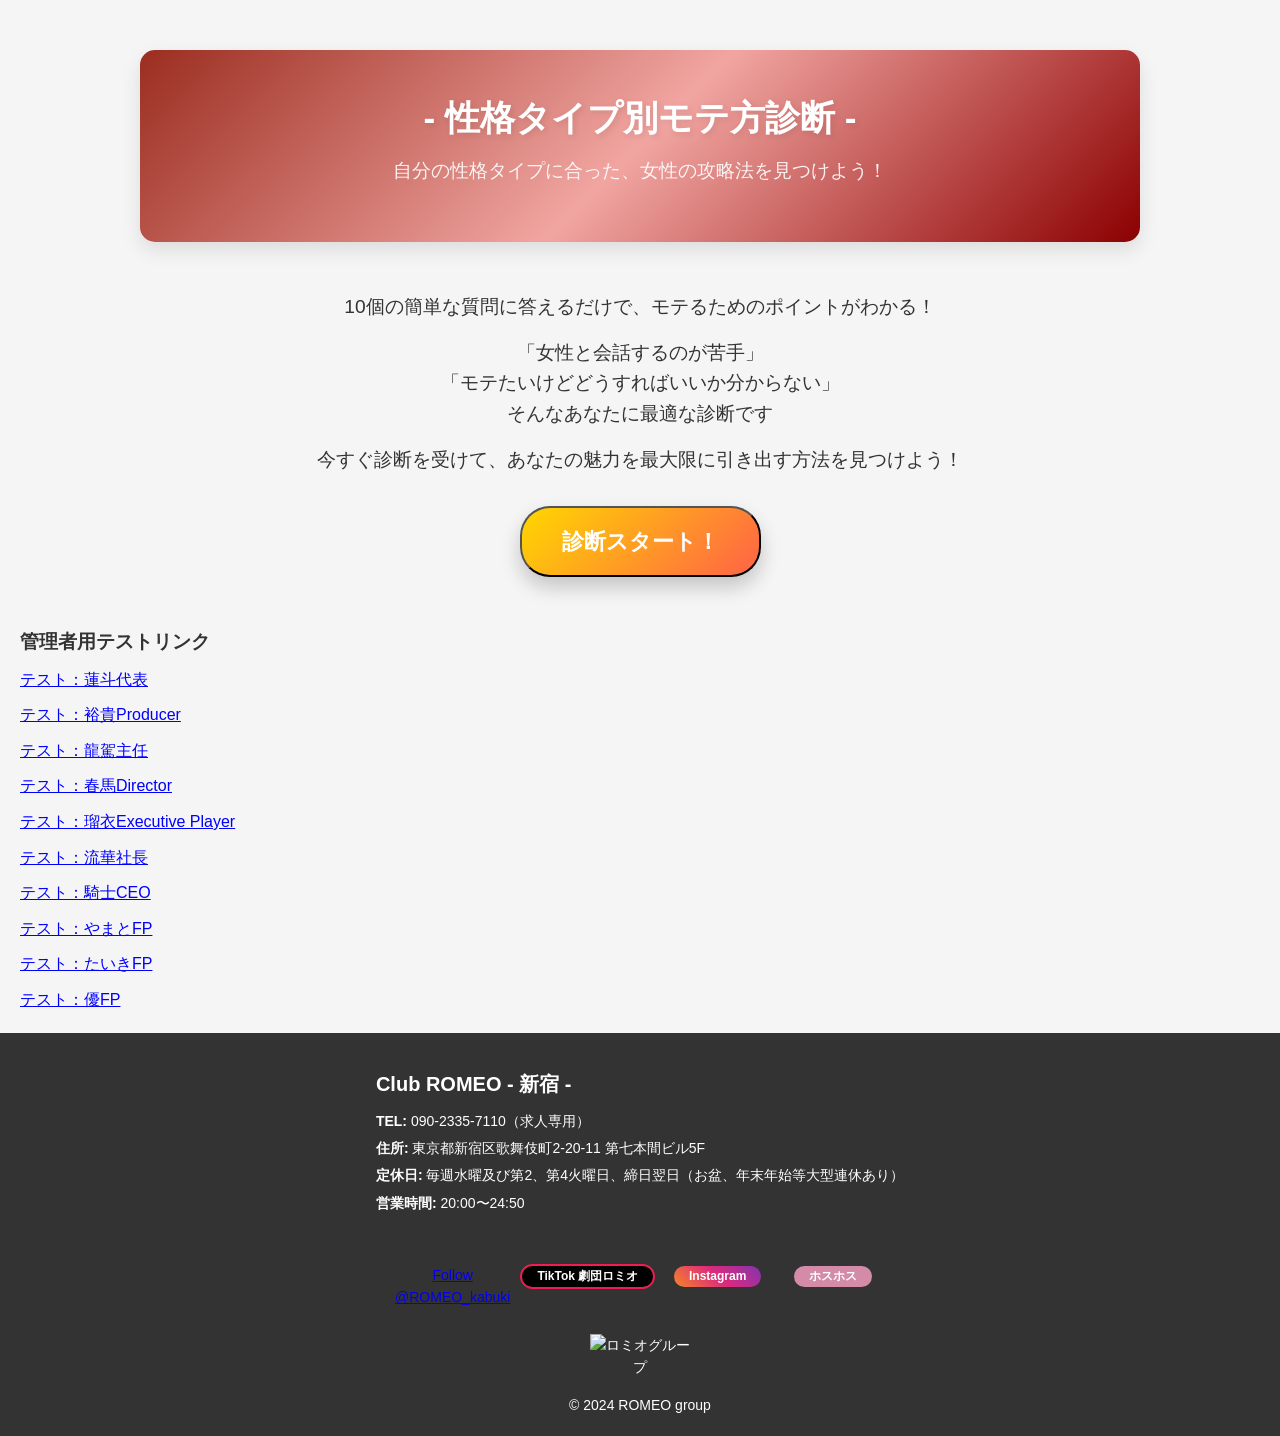
==== index.html @ c6e33090 "Update index.html" ====
<!DOCTYPE html>  
<html lang="ja">  
<head>  
  <meta charset="UTF-8">  
  <meta name="viewport" content="width=device-width, initial-scale=1.0">  
  <meta name="description" content="ロミオグループ特設求人ページへようこそ。ホスト業界でのキャリアをスタートするチャンスです。">
  <meta name="keywords" content="ホスト,求人,ロミオグループ,体験入店,ホストクラブ">
  <title>性格タイプ診断サイト</title>  
  <link rel="stylesheet" href="style.css"> 
  <link href="https://cdnjs.cloudflare.com/ajax/libs/font-awesome/5.15.4/css/all.min.css" rel="stylesheet">
  <script src="script.js" defer></script>
</head>  
<body>  

  <!-- TOPページ -->  
  <section id="top-page"> 
 <header id="top-page">  
    <h1>- 性格タイプ別モテ方診断 -</h1>  
    <p>自分の性格タイプに合った、女性の攻略法を見つけよう！</p>  
    
</header> 
  <section class="start">
  <p>10個の簡単な質問に答えるだけで、モテるためのポイントがわかる！</p>  
    <p>「女性と会話するのが苦手」<br>「モテたいけどどうすればいいか分からない」<br>そんなあなたに最適な診断です</p>  
    <p>今すぐ診断を受けて、あなたの魅力を最大限に引き出す方法を見つけよう！</p>  
    <button id="start-quiz-button" class="start-quiz-button">診断スタート！</button>  
    </section>
    <!-- 管理者リンクを表示するセクション -->
<div id="admin-links" style="margin: 20px;">
  <h3>管理者用テストリンク</h3>
  <ul id="admin-link-list" style="list-style: none; padding: 0;"></ul>
</div>

      </section>

  <!-- 質問セクション -->  

  <section id="questions" style="display: none;"> 
    
      <header id="question-top">
  <div class="header-logo">
    <img src="https://lcolle-recruit.jp/romeo/dest/img/main10_logo.png" alt="ロミオグループ">
    <h3>性格タイプ別モテ方診断　全１０問</h3>
  </div>
</header>
  <section id="question-cards">
    <div class="progress-bar">  
      <span id="progress">1 / 10</span>  
    </div>  
    <section class="question">  
      <p id="question-text">質問内容がここに入ります</p>  
    </section>  
    <div id="answer-container" class="answer-buttons"></div>  
  </section>  
    </section>
  
  <!-- 診断中ページ -->
<section id="loading" style="display:none;">
  <header id="question-top">
    <div class="header-logo">
      <img src="https://lcolle-recruit.jp/romeo/dest/img/main10_logo.png" alt="ロミオグループ">
      <h3>性格タイプ別モテ方診断　全１０問</h3>
    </div>
  </header>
  
  <!-- 「この部分」ここにアニメーションとテキストを追加 -->
  <div class="loading-content">
    <!-- SVGアニメーション -->
    <svg xmlns="http://www.w3.org/2000/svg" viewBox="0 0 48 48" width="48" height="48" fill="#808080">
      <rect x="0" y="0" width="14" height="14" fill="#e6edf3">
        <animate attributeName="fill" values="#800000;#808080;#808080" keyTimes="0;0.125;1" dur="1s"
                 repeatCount="indefinite" begin="0s" calcMode="discrete"></animate>
      </rect>
      <rect x="17" y="0" width="14" height="14" fill="#e6edf3">
        <animate attributeName="fill" values="#800000;#808080;#808080" keyTimes="0;0.125;1" dur="1s"
                 repeatCount="indefinite" begin="0.125s" calcMode="discrete"></animate>
      </rect>
      <rect x="34" y="0" width="14" height="14" fill="#e6edf3">
        <animate attributeName="fill" values="#800000;#808080;#808080" keyTimes="0;0.125;1" dur="1s"
                 repeatCount="indefinite" begin="0.25s" calcMode="discrete"></animate>
      </rect>
      <rect x="0" y="17" width="14" height="14" fill="#e6edf3">
        <animate attributeName="fill" values="#800000;#808080;#808080" keyTimes="0;0.125;1" dur="1s"
                 repeatCount="indefinite" begin="0.875s" calcMode="discrete"></animate>
      </rect>
      <rect x="34" y="17" width="14" height="14" fill="#e6edf3">
        <animate attributeName="fill" values="#800000;#808080;#808080" keyTimes="0;0.125;1" dur="1s"
                 repeatCount="indefinite" begin="0.375s" calcMode="discrete"></animate>
      </rect>
      <rect x="0" y="34" width="14" height="14" fill="#e6edf3">
        <animate attributeName="fill" values="#800000;#808080;#808080" keyTimes="0;0.125;1" dur="1s"
                 repeatCount="indefinite" begin="0.75s" calcMode="discrete"></animate>
      </rect>
      <rect x="17" y="34" width="14" height="14" fill="#e6edf3">
        <animate attributeName="fill" values="#800000;#808080;#808080" keyTimes="0;0.125;1" dur="1s"
                 repeatCount="indefinite" begin="0.625s" calcMode="discrete"></animate>
      </rect>
      <rect x="34" y="34" width="14" height="14" fill="#e6edf3">
        <animate attributeName="fill" values="#800000;#808080;#808080" keyTimes="0;0.125;1" dur="1s"
                 repeatCount="indefinite" begin="0.5s" calcMode="discrete"></animate>
      </rect>
    </svg>

    <!-- 診断中メッセージ -->
    <div class="loading-message">ただいま診断しています。</div>
</div>

</section>



  <!-- 診断結果セクション -->  
<section id="result" style="display: none;">
 <!-- ヘッダー -->
 <header id="result-page">
  <div class="header-logo">
    <img src="https://lcolle-recruit.jp/romeo/dest/img/main10_logo.png" alt="ロミオグループ">
    <h3>ROMEO Group 特設求人ページ</h3>
  </div>

  <div class="overlay" id="overlay"></div>

  <nav class="nav-bar" id="nav-bar">
    <ul>
      <li><a href="#hero">求人top</a></li>
      <li><a href="#merits">メリット</a></li>
      <li><a href="#supports">サポート体制</a></li>
      <li><a href="#features">入店特典</a></li>
      <li><a href="#apply">応募</a></li>
    </ul>
  </nav>

  <div class="hamburger" id="hamburger" aria-label="メニューを開く">
    <div class="bar"></div>
    <div class="bar"></div>
    <div class="bar"></div>
  </div>
</header>
    
    <div id="result-header">  
      
      <h2>ー 診断結果 ー</h2><h2><br><span id="result-type"></span></h2> 
      <div id="radar">
      <script src="https://cdn.jsdelivr.net/npm/chart.js"></script>
<canvas id="radar-chart" width="100" height="100"></canvas>
      </div>
      <p>あなたの性格にぴったりな女性へのアプローチ法教えます！</p>  <!-- SNSシェアボタン -->  
    <div class="share-buttons">  
  <p><br>結果をシェアする⇩<br></p>  
  <button onclick="shareToX()">Xでシェア</button>  
</div>  
    </div>  
  
    <div id="result-details"> 
       <div id="details"> 
      <section id="reason">  
        <h3>・診断結果の理由</h3>  
        <p id="reason-text"></p>  
      </section>  
      <section id="strengths">  
        <h3>・強み</h3>  
        <p id="strengths-text"></p>  
      </section>  
      <section id="weaknesses">  
        <h3>・弱み</h3>  
        <p id="weaknesses-text"></p>  
      </section>  
      <section id="compatibility">  
        <h3>・相性が良い女性のタイプ</h3>  
        <p id="compatibility-text"></p>  
      </section>  
      <section id="approach">  
        <h3>・女性へのアプローチにおける活かし方</h3>  
        <p id="approach-text"></p>  
      </section>  
      <section id="suggestion-2">  
        <h3>劇的にモテる自分に変わるチャンス！</h3> <p class="white-text">あなたも、もっと女性とのコミュニケーションを上達させたいと思いませんか？</p>
 <p class="white-text">ホストクラブの1日体験では、プロから直接学べる機会を提供します。女性の心を掴む力を手に入れ、さらに魅力的な男性に生まれ変わるチャンスです。</p> <p>ROMEO Groupは東京（歌舞伎町）、千葉（中央区）、茨城（土浦）の３都県で５店舗を展開。地方からでも即日入寮可能！</p> <p>最初は誰もが未経験、挑戦することであなたの未来は劇的に変わります。今この瞬間が、あなたの人生を変えるターニングポイントです。</p> <p><strong>今すぐ体験して、新しい人生をスタートさせよう！</strong></p>
 
        <!-- スクロールを促す矢印 -->
    <div class="scroll-indicator">
        <span>↓</span>
    </div>
        </section> 
     </div> 

       <!-- ヒーローセクション -->
    <section id="hero">
      <h1 class="fade-in">集え！<br>未来の『夜王』達！
       </h1>
       <p>あなたの魅力を最大限に引き出し、立派なホストにすることをお約束します</p>
      <p>by 社長 芹沢流華</p>
      <div class="badge-container">
  <div class="badge">
    <div class="badge-content">
       <span class="badge-text">Tiktok開始３ヶ月</span>
      <span class="badge-number">300万</span>
      <span class="badge-text">回再生突破！</span>
    </div>
  </div>
  <div class="badge">
    <div class="badge-content">
       <span class="badge-text">年間８名の</span>
      <span class="badge-number">1000万</span>
      <span class="badge-text">プレイヤー輩出！</span>
    </div>
  </div>
  <div class="badge">
    <div class="badge-content">
       <span class="badge-text">月間初回組数平均</span>
      <span class="badge-number">100組</span>
      <span class="badge-text">超え！</span>
    </div>
  </div>
</div>

       <a href="#apply" class="cta-button" aria-label="今すぐ応募">LINEで簡単申し込み</a>
     <script>
   // キャッチコピーのフェードイン効果
   window.addEventListener('scroll', () => {
       const element = document.querySelector('.fade-in');
       const position = element.getBoundingClientRect().top;
       if (position < window.innerHeight) {
           element.classList.add('fade');
       }
   });
</script>
   </section>
 
 <!-- メリットセクション -->
 <section id="merits">
   <h2>ホストで働く<br><span class="highlight"><strong>３</strong>つのメリット</span></h2>
   <div class="merit-container">
      <div class="merit-item">
          <i class="fas fa-coins"></i>
         <h3>１．報酬</h3>
         <p>努力次第で20代で月収100万円超えも当たり前！年間1億円売り上げたホストも在籍！</p>
      </div>
      <div class="merit-item">
            <i class="fas fa-users"></i>
         <h3>２．仲間</h3>
         <p>季節ごとのイベントやレクリエーション多数！日々真剣だからこそできる熱い仲間たち！</p>
      </div>
      <div class="merit-item">
          <i class="fas fa-chart-line"></i>
         <h3>３．成長</h3>
         <p>実力主義だからこそ、年齢経験関係なく結果次第で幹部昇格も！他では味わえない成長スピード！</p>
      </div>
   </div>
</section>



    <!-- サポートセクション -->
  <section id="supports">
  <h2>ロミオグループのサポート体制</h2>
  <div class="support-items-container">
  <div class="support-item">
    <img src="https://www.host2.jp/shop/romeo_1/shop01-thum.jpg" alt="メディア力">
    <h3>メディア力</h3>
    <p>テレビや有名YouTubeチャンネルへ出演多数！さらに自社LEDアドトラックやゴジラロードLEDモニターを活用し、あなたの知名度upに貢献します。</p>
  </div>

  <div class="support-item">
    <img src="https://www.host2.jp/shop/romeo_1/shop02-thum.jpg" alt="広告力">
    <h3>広告力</h3>
    <p>Tiktok「劇団ROMEO」は開始から３ヶ月で再生回数300万回突破！プロのSNSプロデュースを受けられる環境も用意しています。</p>
  </div>

  <div class="support-item">
    <img src="https://www.host2.jp/shop/romeo_1/shop03-thum.jpg" alt="教育力">
    <h3>教育力</h3>
    <p>未経験からでも安心。1年で8名の1000万プレイヤーを育てた芹沢社長の直接指導で、あなたも成功への道を歩めます。幹部陣の手厚いサポート体制も充実！</p>
  </div>

  <div class="support-item">
    <img src="https://www.host2.jp/shop/romeo_1/shop04-thum.jpg" alt="豪華内装">
    <h3>豪華内装</h3>
    <p>歌舞伎町トップクラスの内装費！店舗内LEDモニター、最新演出照明で最高の空間を演出。特別感あふれる環境で、あなたも必ず輝ける！</p>
  </div>
    </div>
</section>

  <section class="others">
    
<a href="https://lcolle-recruit.jp/romeo/#shinjuku" target="_blank" aria-label="ホストクラブ1日体験に参加する（新しいタブで開きます）"class="other-recruit" >詳しくはこちらもチェック！</a>
     
      </section>
      
<!-- 特典セクション -->

<section id="features">
  <h2>\\今だけ！限定特典//</h2>
  <div id="features-container">
    <!-- カード1 -->
    <div class="feature-item">
      <h4>体験特典</h4>
      <ul>
        <li>体験入店報酬特別増額中！</li>
        <li>体験日から即採用可！</li>
        <li>複数回体験可能！</li>
      </ul>
    </div>
    <!-- カード2 -->
    <div class="feature-item">
      <h4>入店者全員</h4>
      <ul>
        <li>寮完備！即日入居可能！</li>
        <li>日払いOKで安心！</li>
        <li>上京費用負担！</li>
      </ul>
    </div>
    <!-- カード3 -->
    <div class="feature-item">
      <h4>経験者</h4>
      <ul>
        <li>小計150%バック保証！</li>
        <li>入店祝い金用意！</li>
        <li>全額日払いOK！</li>
      </ul>
    </div>
    <!-- カード4 -->
    <div class="feature-item">
      <h4>未経験者</h4>
      <ul>
        <li>入店祝い金用意！</li>
        <li>マンツーマン研修！</li>
        <li>ノルマなしで安心！</li>
      </ul>
    </div>
  </div>
  <p class="limited-offer">これらの特典を受け取れるのは<br><span>12月末までにお問い合わせいただいた方のみ！</span></p>
</section>




      <!-- 先輩ホストからのメッセージ -->  
      <section class="seniorGreeting">  
       <h3>あなたと同じ<br><span id="result-type-advice"></span><br>の先輩からのメッセージ</h3>
        <div class="infoBox"> 
          <div class="seniorGreeting-header">
             <img id="senior-irc"
    src=""
    alt="先輩ホストの写真" 
    class="senior-image"
  >
          <h4 id="senior-name"></h4>  
          <h5 id="senior-title"></h5>  
          </div>  
          <small id="senior-profile"></small>  
        </div>  
        <p></p>
        <p id="senior-advice"></p>  
        <a href="https://line.me/ti/p/~@276lqyyf" target="_blank" aria-label="話を聞いてみる（新しいタブで開きます）" class="cta-button">LINEで詳しく聞く</a>  
      </section>  
    </div>  
  
<section id="faq">
  <h2>よくある質問</h2>
  <div class="qa-item">
    <h4 class="question">Q: ホストクラブの体験ってどんな感じですか？</h4>
    <p class="answer">A: 実際のスタッフと一緒にお話しましょう！どんな事でも聞いて雰囲気を味わってもらえたら幸いです。</p>
  </div>
  <div class="qa-item">
    <h4 class="question">Q: 服装や持ち物に決まりはありますか？</h4>
    <p class="answer">A: 服装は自由です。<strong>身分証</strong>だけお持ちください。</p>
  </div>
  <div class="qa-item">
    <h4 class="question">Q: 勧誘されることが心配です…</h4>
    <p class="answer">A: しつこい勧誘は一切行いません。安心して体験を楽しんでください！</p>
  </div>
  <div class="qa-item">
    <h4 class="question">Q: 体験後にお金はもらえますか？</h4>
    <p class="answer">A: もちろんです！体験料として<strong>特別報酬</strong>をお支払いします。</p>
  </div>
  <div class="qa-item">
    <h4 class="question">Q: 人と話す事が苦手でも働けますか？</h4>
    <p class="answer">A: 最初は誰でも不安です。トレーニングを通じて、<strong>接客スキル</strong>を身につけていくことができます。</p>
  </div>
  <div class="qa-item">
    <h4 class="question">Q: 年齢制限はありますか？</h4>
    <p class="answer">A: <strong>18歳以上</strong>が対象です。特に年齢の上限は設けていません。さまざまな年齢のキャストが現役プレイヤーとして働いています。</p>
  </div>
  <div class="qa-item">
    <h4 class="question">Q: お酒が飲めなくても大丈夫ですか？</h4>
    <p class="answer">A: 問題ありません！お酒が苦手なスタッフも多く活躍しています。</p>
  </div>
  <div class="qa-item">
    <h4 class="question">Q: 今のお店を辞めさせてもらえるか不安です。</h4>
    <p class="answer">A: <strong>ROMEO Group</strong>には移籍等の全てのトラブル解決専門の部署があります。<br>どんな悩みも全てお任せください。</p>
  </div>
  <div class="qa-item">
    <h4 class="question">Q: 毎日の出勤が難しいです。続けられるかも不安です。</h4>
    <p class="answer">A: <strong>バイト出勤も可能</strong>です。様々な事情に応じて自分のペースで働くことができます。</p>
  </div>
  <div class="qa-item">
    <h4 class="question">Q: 友人と一緒に応募することは可能ですか？</h4>
    <p class="answer">A: 可能です！一緒に体験していただけるよう調整します。</p>
  </div>
</section>



    <!-- 応募フォームセクション -->
    <section id="limited-offer">
      <p class="highlight">特典付きは12月末まで！<br>今がチャンス！<br>未経験者も経験者も大歓迎！</p>
       <a href="https://line.me/ti/p/~@276lqyyf" class="cta-button" aria-label="LINEで応募">LINEで問い合わせ</a>
</section>
   

  <section id="countdown-timer">
      <h2>特典応募締切まで残り時間</h2>
      <div class="timer">
          <span id="days">00</span>日
          <span id="hours">00</span>時間
          <span id="minutes">00</span>分
          <span id="seconds">00</span>秒
      </div>
     <div id="expired-message" style="display: none;">
  <p>＜＜応募期間が終了しました＞＞</p><br>
  <a href="https://line.me/ti/p/~@276lqyyf" class="cta-button" aria-label="次回キャンペーンを確認">次回キャンペーンを確認する</a>
</div>
  </section>
<section id="apply">
  <h2>ご応募の流れ</h2>
  <p>質問だけでもOK!</p>
  
  <div class="apply-steps">
      <div class="step current">
          <h3>1. LINEで問い合わせ</h3>
          <p>まずはLINEを追加して「問い合わせ」と送信！<br>ちょっとした質問でも、LINEでなんでも聞いてください！もちろんお電話でも可能です。</p>
      </div>
      <div class="step">
          <h3>2. 面談</h3>
          <p>都合の良い日時で面談を設定！当店人事担当者や幹部プレイヤーに、あなたのお話をお聞かせください。<br>リラックスした雰囲気で進められるのでご安心ください。</p>
       
      </div>
      <div class="step">
          <h3>3. 体験入店</h3>
          <p>面談後そのまま体験入店もできちゃいます！<br>当日、体験報酬をお渡しします。</p>
          
      </div>
      <div class="step">
          <h3>4. 本入店</h3>
          <p>気に入っていただけたら本入店！<br>即入居可能な寮も完備していますので、遠方の方も安心です。</p>
          
      </div>
      <div class="step">
          <h3>5. 入店後のサポート</h3>
          <p>社長や幹部陣が売れるまで徹底的なサポート！<br>充実した研修内容や教育体制で、あなたの成功を全力でバックアップします。</p>
      </div>
  </div>

  <a href="https://line.me/ti/p/~@276lqyyf" class="cta-button" aria-label="LINEで応募">LINEで問い合わせ</a>
</section>

<a href="#apply" class="floating-button" aria-label="応募フォームに移動">
  LINEはこちら
</a>
    
    </section>
   
    <!-- フッター -->
    <footer>
      <d class="footer-container">
        <section class="store-info">
          <h4>Club ROMEO - 新宿 -</h4>
          <p><strong>TEL:</strong> 090-2335-7110（求人専用）</p>
          <p><strong>住所:</strong> 東京都新宿区歌舞伎町2-20-11 第七本間ビル5F</p>
          <p><strong>定休日:</strong> 毎週水曜及び第2、第4火曜日、締日翌日（お盆、年末年始等大型連休あり）</p>
          <p><strong>営業時間:</strong> 20:00〜24:50</p>
      </section>
        <section class="social-links">
          
          <div>
      <a href="https://twitter.com/ROMEO_kabuki?ref_src=twsrc%5Etfw" class="twitter-follow-button" 
     data-show-count="false">Follow @ROMEO_kabuki</a>
  <script async src="https://platform.twitter.com/widgets.js" charset="utf-8"></script>
   </div>
          <div>  
      <a href="https://www.tiktok.com/@_romeogroup_" target="_blank" class="tiktok-follow-button">
      TikTok 劇団ロミオ</a>
         </div>
           <div>
      <a href="https://www.instagram.com/romeo.kabukichou/" target="_blank" class="button instagram">Instagram</a>
     </div>
           <div>
        <a href="https://www.host2.jp/shop/romeo_1/index.html" target="_blank" class="button hoshos">
            ホスホス
        </a>
    </div>
  
  </section>
   <div class="footer-logo">
      <img src="https://lcolle-recruit.jp/romeo/dest/img/main10_logo.png" alt="ロミオグループ">
      </div>
         
       
        
          <p>© 2024 ROMEO group</p>
  </footer>
 
  <script src="script.js"></script>
</body>
</html>
---- style.css ----
/* リセットと基本スタイル */
* {
    margin: 0;
    padding: 0;
    box-sizing: border-box;
}



body {
    font-family: 'Arial', sans-serif;
    line-height: 1.6;
    background-color: #f5f5f5;
    color: #333;
    overflow-x: hidden;
}

/* ヘッダー全体 */
header#result-page {
  background-color: #800000;
  color: #fff;
  display: flex;
  justify-content: space-between;
  align-items: center;
  padding: 0px 10px;
  position: sticky;
  top: 0;
  z-index: 100;
}

/* ロゴエリア */
.header-logo {
  display: flex;
  align-items: center;
  gap: 15px;
  
}

.header-logo img {
  max-width: 50px;
  height: auto;
}

.header-logo h3 {
  font-family: 'A1 Mincho', serif;
  font-weight: 100; /* より細いフォント */
  text-shadow: 2px 2px 6px rgba(0, 0, 0, 0.7);
  margin: 0;
}

/* ナビゲーション */
.nav-bar {
  display: flex;
  gap: 20px;
}

.nav-bar ul {
  display: flex;
  list-style: none;
  margin: 0;
  padding: 0;
  font-family: 'A1 Mincho', serif;
  text-shadow: 2px 2px 6px rgba(0, 0, 0, 0.7);
}

.nav-bar ul li a {
  color: #fff;
  text-decoration: none;
  font-size: 18px;
  padding: 4px 15px;
  transition: background-color 0.3s ease;
}

.nav-bar ul li a:hover {
  background-color: #FFD700;
  border-radius: 10px;
}

/* ハンバーガーメニュー */
.hamburger {
  display: none;
  flex-direction: column;
  gap: 5px;
  cursor: pointer;
}

.hamburger .bar {
  width: 25px;
  height: 3px;
  background-color: #fff;
  transition: all 0.3s ease;
}

/* ハンバーガーメニュー開閉時のスタイル */
.hamburger.active .bar:nth-child(1) {
  transform: rotate(45deg) translate(5px, 5px);
}

.hamburger.active .bar:nth-child(2) {
  opacity: 0;
}

.hamburger.active .bar:nth-child(3) {
  transform: rotate(-45deg) translate(5px, -5px);
}

/* レスポンシブ対応 */
@media (max-width: 850px) {
  .nav-bar {
    display: none;
    flex-direction: column;
    position: absolute;
    top: 60px;
    right: 20px;
    background-color: #800000;
    padding: 10px;
    border-radius: 5px;
    z-index: 10;
  }

  .nav-bar.active {
    display: flex;
  }

  .hamburger {
    display: flex;
  }
}








/* ヒーローセクション */
/* 初期状態：非表示 */
.fade-in {
    opacity: 0;
    transform: translateY(20px);
    transition: opacity 1s ease-out, transform 1s ease-out;
}

/* スクロールして要素が表示されたとき */
.fade-in.fade {
    opacity: 1;
    transform: translateY(0);
}

#hero {
    background: url('https://www.host2.jp/shop/romeo_1/shop01-thum.jpg') no-repeat center center/cover;
    background-attachment: fixed;
    color: white;
    text-align: center;
    padding: 150px 20px;
   background-attachment: fixed;
    background-size: cover;
    position: relative;
    z-index: 1;
  position: relative;
}

#hero:before {
    content: "";
    position: absolute;
    top: 0;
    left: 0;
    right: 0;
    bottom: 0;
    background: rgba(0, 0, 0, 0.5); /* 暗いオーバーレイ */
    z-index: -1;
}

#hero h1 {
    font-size: 86px;
    font-weight: bold;
    margin-bottom: 60px;
    font-family: 'Brush Script MT', cursive; /* 手書き風のフォントを指定 */
    background: linear-gradient(45deg, #FFB200 30%, #FFD700 70%); /* 金色のグラデーションをより明確に */
    -webkit-background-clip: text;
    background-clip: text;
    -webkit-text-fill-color: #FFD700; /* ゴールド色をそのまま設定 */
    transform: rotate(-7deg); /* 少し傾けて力強さを演出 */
 text-shadow: 2px 2px 5px rgba(0, 0, 0, 0.4), 0 0 25px rgba(255, 215, 0, 1); /* 光沢感のあるシャドウ */
 
  animation: glow 1.5s ease-in-out infinite alternate; /* 輝きのアニメーション */
}




@media screen and (max-width: 767px) {
  #hero {
    background: url('https://www.host2.jp/shop/romeo_1/ruka/pic01-m.jpg') no-repeat center center/cover;
  }
  #hero h1 {
    font-size: 40px; /* スマホではフォントサイズを32pxに変更 */
  }
}

#hero p {
    font-size: 22px;
    margin-bottom: 30px;
    text-shadow: 2px 2px 6px rgba(0, 0, 0, 0.7);
}


.badge-container {
  display: flex;
  justify-content: center;
  flex-wrap: wrap; /* 横幅が狭い時に折り返し可能に */
  gap: 20px;
  margin: 120px auto 40px auto;
  max-width: 100%; /* 親要素が画面幅を超えないように */
  padding: 0px;
  box-sizing: border-box; /* パディングを含めた計算 */
}

.badge {
  width: 150px; /* 固定幅でサイズを指定 */
  height: 150px; /* 高さも固定して正方形に */
  background: linear-gradient(45deg, #ff5e57 10%, #ff9e9e 60%, #ffebf2);
  border-radius: 50%; /* 正円を維持 */
  display: flex;
  align-items: center;
  justify-content: center;
  position: relative;
  box-shadow: 0 5px 10px rgba(0, 0, 0, 0.3);
  flex-shrink: 0; /* 親要素の幅が狭くなっても縮小しない */
}




.badge-content {
  text-align: center;
  color: white;
}

.badge-number {
  font-size: 36px; /* フォントサイズを大きく */
  font-weight: bold; /* 太文字で目立たせる */
  color: #FFD700; /* ゴールドで派手に */
  text-shadow: 2px 2px 5px rgba(0, 0, 0, 0.4), 0 0 25px rgba(255, 215, 0, 1); /* 光沢感のあるシャドウ */
  display: block;
  letter-spacing: 2px; /* 文字間隔を広げて迫力を出す */
  animation: glow 1.5s ease-in-out infinite alternate; /* 輝きのアニメーション */
}

/* スマホ用メディアクエリ */
@media (max-width: 768px) {
  .badge {
  width: 100px; /* 固定幅でサイズを指定 */
  height: 100px; /* 高さも固定して正方形に */
}
  .badge-number {
    font-size: 24px; /* スマホ画面用のフォントサイズ */
    letter-spacing: 1px; /* 文字間隔も調整 */
  }
}


.badge-text {
  font-size: 12px;
  margin-top: 5px;
  white-space: nowrap; /* 折り返しを防ぐ */
  overflow: hidden; /* 文字が要素を超えた場合に隠す */
  text-overflow: ellipsis; /* 必要に応じて省略記号を付ける */
}

.badge::after {
  content: "";
  position: absolute;
  bottom: -12px; /* 反射をバッジの下に配置 */
  left: 0;
  right: 0;
  height: 15px; /* 反射の高さ */
  background: linear-gradient(to top, rgba(255, 255, 255, 0.4), rgba(255, 255, 255, 0)); /* 反射部分の透明度 */
  transform: scaleY(-1); /* バッジを垂直に反転して反射させる */
  filter: blur(2px); /* 反射にぼかしを加えてリアル感をアップ */
  opacity: 0.6; /* 反射部分を少し透明に */
}
/* LINEボタン */
.cta-button {
    display: block;
    padding: 10px 20px;
    font-size: 18px;
    color: #fff;
    background: linear-gradient(90deg, #00C300, #009900);
    border-radius: 5px;
    text-decoration: none;
    transition: transform 0.3s, box-shadow 0.3s;
  margin: 20px auto; /* 上下の余白を20px、中央揃え */
    text-align: center; /* ボタン内のテキストを中央揃え */
    max-width: fit-content; /* ボタンの幅をテキストに合わせる */
   animation: bounce 1s infinite; /* 定期的に跳ねるアニメーションを適用 */
font-weight: bold; /* フォントを太字にする */
  border-radius: 30px; /* ボタンの角を丸くする */
}


.cta-button:hover {
    background-color: #d4ac0d;
    transform: scale(1.05);
}


/* ボタンの跳ねる動き */
@keyframes bounce {
    0%, 100% {
        transform: translateY(0); /* 初期位置 */
    }
    50% {
        transform: translateY(-10px); /* 上方向に10px移動 */
    }
}




#merits {
    text-align: center;
    padding: 50px 20px;
    background: #f9f9f9;
}

#merits h2 {
   font-size: 28px;
    margin-bottom: 20px;
    color: #800000;
    padding-bottom: 10px;
   border-bottom: 3px solid #FFD700;
  width: 100%; /* 幅いっぱいに伸ばす */
}

#merits .highlight {
    font-weight: bold;
  font-size: 46px;
    background: linear-gradient(135deg, #ff5e57, #ffb200);
    -webkit-background-clip: text;
  background-clip: text; 
    -webkit-text-fill-color: transparent;
width: 100%; /* 幅いっぱいに伸ばす */
}

.merit-container {
    display: flex;
    justify-content: center;
    gap: 20px;
    flex-wrap: wrap;
}

.merit-item {
    background: white;
    border-radius: 15px;
    box-shadow: 0 10px 20px rgba(0, 0, 0, 0.1);
    padding: 20px;
    text-align: center;
    max-width: 300px;
    transition: transform 0.3s ease;
}


#merits .merit-item h3 {
    font-size: 24px;
    font-weight: bold;
  color: #ff5e57;
    margin-bottom: 15px;
   border-bottom: 3px solid #ff5e57;
}

.merit-item p {
    font-size: 16px;
    color: #555;
}

/* アイコンのスタイル */
.merit-item i {
    font-size: 50px;
    color: #ff5e57;
    margin: 30px auto 30px auto;
    transition: color 0.3s ease;
}


/* サポートセクション */
#supports {
    padding: 20px 20px;
    background: #800000;
    text-align: center;
}

#supports h2 {
    margin: 20px 0 30px 0;
    font-size: 36px;
    font-family: 'A1 Mincho', serif;
    margin-bottom: 40px;
    color: #fff;
    text-shadow: 2px 2px 6px rgba(0, 0, 0, 0.3);
    border-bottom: 3px solid #FFD700;
    padding-bottom: 30px;
}

/* カードをラップするコンテナ */
.support-items-container {
    display: flex;
    flex-wrap: wrap; /* 折り返し可能にする */
    justify-content: center; /* 横に並べた時の中央揃え */
    gap: 20px; /* カード間の余白 */
    max-width: calc(2 * 400px + 20px); /* 最大で2列分の幅 + gapを設定 */
    margin: 0 auto; /* 親要素を中央揃え */
}

/* 各カードのスタイル */
.support-item {
    flex: 1 1 calc(50% - 20px); /* 50%幅 - 余白分 */
    max-width: 400px; /* 最大幅を設定 */
    margin: 0; /* 外側の余白はgapで管理 */
    background: #fff;
    border-radius: 10px;
    box-shadow: 0 5px 15px rgba(0, 0, 0, 0.1);
    padding: 0;
    text-align: center;
    transition: transform 0.3s ease;
}

/* 画像をサポートカードの上部にフルに表示 */
.support-item img {
    width: 100%;
    height: auto;
    border-top-left-radius: 10px;
    border-top-right-radius: 10px;
}

.support-item h3 {
    font-weight: 700;
    font-size: 26px;
    margin-bottom: 15px;
    color: #800000;
}

.support-item p {
    font-size: 16px;
    color: #555;
    margin: 10px;
}

/* 横幅が狭い場合に1列表示に切り替える */
@media (max-width: 600px) {
  .support-item {
      flex: 1 1 100%; /* 横幅いっぱいを使用 */
  }

  #supports {
      padding: 5px;
  }

  #supports h2 {
      font-size: 1.6rem;
      width: 100%; /* 横幅いっぱいに広げる */
      text-align: center; /* 中央寄せ */
      white-space: normal; /* 改行させる */
      padding: 5px 5px;
  }
}



/* リンクとボタン */
/* 全体セクションの背景を赤にする */
.others {
  background-color: #800000; /* 背景色: 赤 */
  padding-bottom: 30px; /* セクション内に余白を追加 */
  text-align: center; /* 中央揃え（必要に応じて削除可能） */
}

/* ボタンのスタイル */
.other-recruit {
  background-color: #ff5e57; /* 背景色: ピンク */
  color: #ffffff; /* 文字色: 白 */
  font-size: 1.2rem; /* フォントサイズ */
  text-decoration: none; /* テキストの下線を削除 */
  padding: 10px 20px; /* 内側の余白 */
  border-radius: 10px; /* ボタンを角丸にする */
  display: inline-block; /* ボタンのブロック表示 */
  transition: all 0.3s ease; /* ホバー時のアニメーション */
  margin-top: 30px;
}

.other-recruit:hover {
  background-color: #ff9a8b; /* ホバー時: 薄いピンク */
  box-shadow: 0 4px 15px rgba(255, 105, 180, 0.3); /* ホバー時の影 */
}

/* 特典セクション */
#features {
    padding: 50px 20px;
    background: linear-gradient(135deg, #f5f5f5, #ddd);
    text-align: center;
}

#features h2 {
    font-size: 36px;
    margin-bottom: 60px;
    color: #ff5e57;
    text-shadow: 2px 2px 6px rgba(0, 0, 0, 0.3);
    border-bottom: 3px solid #FFD700;
    padding-bottom: 10px;
}

/* 特典カード */
.feature-item {
    display: block;
    width: 100%; /* 幅を100%に設定 */
    max-width: 400px;
    background: #fff; /* カードの背景色を白に設定 */
    border: 3px solid #ff5e57; /* 赤い枠線を追加 */
    border-radius: 15px; /* カードの角を丸める */
    padding: 40px;
    text-align: center;
    position: relative;
    opacity: 0; /* 初期状態は非表示 */
    transform: translateY(100px); /* 初期位置を下にずらす */
    transition: opacity 0.6s ease, transform 0.6s ease; /* アニメーション設定 */
    box-shadow: 0 4px 10px rgba(0, 0, 0, 0.1); /* 軽い影を付けて立体感を追加 */
}

/* 特典カードのタイトル */
#features .feature-item h4 {
   
    font-weight: 700;
    color: #ff5e57; /* タイトルの文字色を赤に設定 */
    font-size: 26px;
    margin-bottom: 15px;
    letter-spacing: 1.5px; /* 文字間隔を少し広げる */
    text-align: center; /* テキストを中央寄せ */
}

/* 特典カード内のテキスト */
.feature-item p {
    font-size: 18px;
    color: #555;
    margin-top: 10px;
    line-height: 1.5;
}

.feature-item ul {
    list-style: none; /* デフォルトのリストマーカーを削除 */
    padding: 0; /* パディングをリセット */
    margin: 0; /* マージンをリセット */
    text-align: left; /* 左寄せ */
}

.feature-item ul li {
    font-size: 16px; /* フォントサイズを設定 */
    color: #333; /* 少し濃い文字色 */
    margin-bottom: 10px; /* リスト間の間隔を広げる */
    line-height: 1.8; /* 行間を広げて読みやすく */
    position: relative; /* 擬似要素のための基準 */
    padding-left: 25px; /* カスタムアイコンの余白 */
}

.feature-item ul li::before {
    content: "✓"; /* カスタムアイコン（チェックマーク） */
    color: #ff5e57; /* カスタムアイコンの色を設定 */
    font-size: 18px; /* アイコンのサイズを設定 */
    position: absolute; /* アイコンの配置を制御 */
    left: 0; /* テキストの左端に配置 */
    top: 50%; /* アイコンを中央に揃える */
    transform: translateY(-50%); /* 垂直中央揃え */
    font-weight: bold; /* アイコンを強調 */
}



/* アニメーションが発火したときの状態 */
.feature-item.visible {
    opacity: 1; /* 表示 */
    transform: translateX(0); /* 元の位置に移動 */
}

/* 最大2列のグリッド設定 */
#features-container {
    display: grid;
    grid-template-columns: repeat(2, 1fr); /* 最大2列に設定 */
    gap: 20px; /* カード間の間隔 */
    align-items: center; /* アイテムを垂直方向にも中央寄せ */
}

/* 左列のカードは右寄せ */
#features-container .feature-item:nth-child(odd) {
    margin-left: auto; /* 左側のカードを右寄せ */
}

/* 右列のカードは左寄せ */
#features-container .feature-item:nth-child(even) {
    margin-right: auto; /* 右側のカードを左寄せ */
}


/* スマホ用のスタイル */
@media (max-width: 768px) {
    #features-container {
        grid-template-columns: 1fr; /* 1列に設定 */
    }
    #features-container .feature-item {
        margin: 0 auto; /* カードを中央揃え */
    }
}


  

/* 限定オファーの強調 */
.limited-offer {
    font-size: 18px;
    margin-top: 20px;
    color: #d90000;
    font-weight: bold;
}

.limited-offer span {
    font-size: 22px;
    color: #800000;
    text-decoration: underline;
    font-weight: bold;
}




.highlight {
    font-size: 24px;
    color: #FF4500; /* オレンジ */
    text-align: center;
  font-weight: bold; /* 太字で強調 */
    margin: 20px 0;
}





/* 配色のアクセント */
body {
    background-color: #f5f5f5;
    color: #333;
}

header nav ul li a:hover {
    background-color: #B0C4DE; /* 薄いブルー */
}

/* カウントダウンタイマー */
#countdown-timer {
    background-color: #800000;
    color: #fff;
    padding: 30px 20px;
    text-align: center;
   font-weight: bold;
}

#countdown-timer h2 {
    font-size: 28px;
    margin-bottom: 20px;
}

/* タイマーのカード状スタイル */
.timer span {
    display: inline-block;
    padding: 20px;
    margin: 10px;
    background: linear-gradient(135deg, #FFD700, #FFA500);
    color: #fff;
    border-radius: 8px;
    font-size: 24px;
    box-shadow: 0 4px 10px rgba(0, 0, 0, 0.5);
}

@media screen and (max-width: 768px) {
    #countdown-timer {
        padding: 15px; /* さらに小さい画面用 */
    }

    #countdown-timer h2 {
        font-size: 20px; /* 見やすいサイズに調整 */
    }

    .timer span {
        padding: 8px; /* タイマー内のスペースを縮小 */
        font-size: 22px; /* 読みやすさを維持しつつ縮小 */
    }
}

/* 応募フォーム */
#apply {
    padding: 50px 20px;
    background-color: #f9f9f9;
    text-align: center;
}

#apply h2 {
    font-size: 36px;
    margin-bottom: 20px;
    color: #800000;
    text-shadow: 2px 2px 6px rgba(0, 0, 0, 0.2);
}

#apply p {
    font-size: 18px;
    color: #555;
    margin-bottom: 30px;
}

.apply-steps {
    display: grid;
    grid-template-columns: repeat(auto-fit, minmax(250px, 1fr));
    gap: 20px;
    margin-bottom: 30px;
}

/* 各ステップデザイン */
.step {
    background-color: #fff;
    padding: 20px;
    border-radius: 10px;
    box-shadow: 0 5px 15px rgba(0, 0, 0, 0.1);
    text-align: left;
    position: relative;
    clip-path: polygon(0% 0%, 100% 0%, 100% 80%, 50% 100%, 0% 80%);
    transition: transform 0.3s ease, box-shadow 0.3s ease;
}

.step.active {
    transform: scale(1.05);
    box-shadow: 0 8px 20px rgba(0, 0, 0, 0.2);
}

/* ホバー時の効果 */
.step:hover {
    transform: scale(1.05);
    box-shadow: 0 8px 20px rgba(0, 0, 0, 0.2);
}


.step h3 {
    font-size: 22px;
    color: #800000;
    margin-bottom: 15px;
    font-weight: bold;
}

.step p {
    font-size: 16px;
    color: #555;
}

/* 台形デザインのレスポンシブ対応 */
@media (max-width: 768px) {
    .apply-steps {
        grid-template-columns: 1fr;
    }

    .step {
        padding: 15px; /* パディングを減らしてスペース確保 */
        clip-path: polygon(0% 0%, 100% 0%, 100% 85%, 50% 100%, 0% 85%); /* 台形比率を調整 */
    }

    .step h3 {
        font-size: 20px; /* 小さい画面ではフォントサイズを微調整 */
    }

    .step p {
        font-size: 14px;
    }
}




.floating-button {
    position: fixed;
    bottom: 10px;
    right: 10px;
    background-color: #00C300; /* LINE風のグリーン */
    color: #fff;
    padding: 8px 15px;
    border-radius: 50%;
    box-shadow: 0 5px 15px rgba(0, 0, 0, 0.2);
    font-size: 12px; /* フォントサイズを大きく */
    font-family: 'Noto Sans', sans-serif; /* LINEでよく使われるフォント */
    z-index: 1000;
    transition: background-color 0.3s ease, transform 0.2s ease, border-radius 0.3s ease;
    display: flex;
    align-items: center;
    justify-content: center;
}

.floating-button:hover {
    background-color: #008C00; /* ホバー時の色（暗めのグリーン） */
    transform: scale(1.1);
    border-radius: 50%;
}




/* レスポンシブデザイン */
@media (max-width: 850px) {
    header nav ul {
        flex-direction: column;
        align-items: center;
    }

    .feature-item {
        width: 100%;
        margin: 10px 0;
    }

    .floating-button {
        bottom: 15px;
        right: 15px;
    }
}

/* フッター */
footer {
    background-color: #333;
    color: #fff;
    padding: 20px;
    text-align: center;
    font-size: 14px;
}

.footer-container {
    display: flex;
    flex-direction: column;
    align-items: center;
    gap: 15px;
}

.footer-container p {
    margin: 0;
}

/* 基本スタイル */
.social-links {
    display: flex; /* フレックスボックスで横並び */
    justify-content: space-between; /* 要素間のスペースを均等に */
    gap: 10px; /* 要素間の間隔 */
    padding: 10px;
}

.social-links div {
    flex: 1; /* 各要素を均等に広げる */
    text-align: center; /* 中央揃え */
}

/* 共通ボタンスタイル */
.button {
    padding: 1px 15px;
    border-radius: 25px;
    text-decoration: none;
    font-size: 12px;
    color: #fff;
    font-weight: bold;
    transition: transform 0.3s ease, box-shadow 0.3s ease;
    display: inline-block;
    text-align: center;
  white-space: nowrap; /* テキストの折り返しを防止 */
}

/* Instagramボタン */
.instagram {
    background-color: #E1306C; /* Instagramメインカラー */
    background-image: linear-gradient(45deg, #F58529, #DD2A7B, #8134AF); /* グラデーション効果 */
}

.instagram:hover {
    background-image: linear-gradient(45deg, #F77737, #C13584, #5851DB); /* ホバーカラーに微妙な変化 */
}

/* TikTokボタン */
.tiktok-follow-button {
    display: inline-block;
    background-color: #010101; /* TikTokの背景カラー */
    color: #fff;
    font-size: 12px;
    padding: 1px 15px;
    border-radius: 25px;
    text-decoration: none;
    font-weight: bold;
    transition: background-color 0.3s ease, transform 0.3s ease;
    border: 2px solid #EE1D52; /* TikTokの赤をアクセントとして使用 */
  white-space: nowrap; /* テキストの折り返しを防止 */
}

.tiktok-follow-button:hover {
    background-color: #FF004F; /* ホバーカラーに明るい赤を適用 */
}

/* ホスホスボタン */
.hoshos {
    background-color: #D48BA8; /* ホスホスのロゴに基づいたピンク系カラー */
    color: #fff; /* テキストカラーを白に設定 */
   
}

.hoshos:hover {
    background-color: #EFC3CF; /* ホバーカラーとして濃いピンクを適用 */
    color: #FFF5F8; /* テキストカラーを薄める */
}




/* レスポンシブデザイン（幅が短い時） */
@media (max-width: 850px) { /* スマホやタブレット向け */
    .social-links {
        flex-direction: column; /* 縦並びに変更 */
        align-items: center; /* 中央揃え */
        gap: 15px; /* 縦並び時の間隔 */
    }

    .social-links div {
        width: 100%; /* 各要素を横幅いっぱいに広げる */
    }
}



.store-info {
    margin-bottom: 20px;
  text-align: left;
}

.store-info h4 {
  margin-top: 15px;
    font-size: 20px;
    margin-bottom: 10px;
    
}

.store-info p {
    margin: 5px 0;
    font-size: 14px;
    line-height: 1.6;
}


.footer-logo img {
  max-width: 100px;
  height: auto;
}

/* TOPページ */
/* ヘッダーのデザイン */


header#top-page {
  width: 100%;
  max-width: 1000px;
  margin: 50px auto 20px auto;
  box-sizing: border-box;
  justify-content: center;
  border-radius: 15px;
  box-shadow: 0 8px 20px rgba(0, 0, 0, 0.1); /* シャドウを残す */
  background: linear-gradient(135deg, #9b2d20, #f1a5a1, #8b0000); /* 落ち着いた深みのある赤系 */
  color: white;
  text-align: center;
  padding: 40px;
  font-family: 'Poppins', sans-serif;
}


header#top-page h1 {
  font-size: 2.2rem;
  margin-bottom: 10px;
  font-weight: 700;
  text-shadow: 2px 2px 6px rgba(0, 0, 0, 0.1); /* 軽いシャドウで立体感 */
}

header#top-page p {
  font-size: 1.2rem;
  margin-bottom: 15px;
  line-height: 1.6;
  opacity: 0.9;
}


/* スタートセクション */
.start {
  width: 100%;
  max-width: 800px;
  margin: 0 auto;
  text-align: center;
  padding: 30px;
  box-sizing: border-box;
}

.start p {
  font-size: 1.2rem;
  margin-bottom: 15px;
  line-height: 1.6;
  font-family: 'Arial', sans-serif;
  color: #333;
}

/* 「診断を始める」ボタン */
#start-quiz-button.start-quiz-button {
  margin-top: 15px;
  background: linear-gradient(135deg, #FFD700, #FF6347); /* 鮮やかなグラデーション */
  color: white;
  padding: 18px 40px;
  font-size: 1.4rem;
  font-weight: bold;
  border-radius: 30px; /* 丸みを帯びたボタン */
  text-decoration: none;
  display: inline-block;
  transition: all 0.3s ease-in-out;
  box-shadow: 0 10px 20px rgba(0, 0, 0, 0.2); /* 立体感を出す */
  cursor: pointer;
}

#start-quiz-button.start-quiz-button:hover {
  transform: scale(1.1); /* クリック時の拡大効果 */
  box-shadow: 0 15px 30px rgba(0, 0, 0, 0.3); /* ホバー時に影を強調 */
}

#start-quiz-button.start-quiz-button:active {
  transform: scale(1.05); /* クリック時に少し縮む */
  background: linear-gradient(135deg, #FF6347, #FFD700); /* ホバー時と逆グラデーション */
}

/* レスポンシブデザイン（スマホ対応） */
@media screen and (max-width: 768px) {
  

  header#top-page h1 {
    font-size: 1.4rem; /* 小さな画面に合わせてフォントサイズを調整 */
  }

  header#top-page p {
    font-size: 1rem;
  }

  .start p {
    font-size: 1rem;
    margin-bottom: 10px;
  }

  #start-quiz-button.start-quiz-button {
    font-size: 1.3rem; /* ボタンサイズも調整 */
    padding: 15px 30px;
  }
}


header#question-top {
  background-color: #800000;
  color: #fff;
  display: flex;
  justify-content: space-between;
  align-items: center;
  padding: 0px 10px;
  position: sticky;
  top: 0;
  z-index: 100;
}



/* 質問画面 */
section#question-cards {
  width: 100%;
  max-width: 800px;
  margin: 20px auto;
  padding: 20px;
  box-sizing: border-box;
  border-radius: 10px;
  box-shadow: 0 4px 10px rgba(0, 0, 0, 0.1);
  font-family: 'Arial', sans-serif;
  background-color: #f9f9f9;
  display: flex;
  justify-content: center;
  align-items: center;
  min-height: 60vh;
  text-align: center;
  flex-direction: column; /* ボタンを縦に並べる */
}

main#question-cards {
  padding: 30px;
}

#question-cards .progress-bar {
  font-size: 1.2rem;
  margin-bottom: 20px;
}

#question-cards .question p {
  font-size: 1.5rem;
  margin-bottom: 20px;
  font-weight: bold;
}

/* ボタンを縦に並べる */
#question-cards .answer-buttons {
  display: flex;
  align-items: center; /* ボタンを中央揃え */
  flex-direction: column; /* ボタンを縦に並べる */
}

#question-cards .answer-buttons button {
  margin: 10px 0; /* 上下にスペースを追加 */
  padding: 12px 25px;
  font-size: 1.2rem;
  background-color: #ff5e57;
  color: white;
  border: none;
  cursor: pointer;
  border-radius: 5px;
  box-shadow: 0 4px 10px rgba(0, 0, 0, 0.1);
  transition: all 0.3s ease;
}

#question-cards .answer-buttons button:hover {
  background-color: #ff5e99;
  transform: scale(1.05);
}


  /* loading-contentを中央に配置 */
  #loading {
    display: flex;
    justify-content: center;
    align-items: center;
    flex-direction: column;
    height: 60vh; /* 画面全体の高さ */
    text-align: center;
  }

  /* アニメーションとメッセージの間にスペースを調整 */
  .loading-content {
    margin-top: 20vh;
    display: flex;
    flex-direction: column;
    align-items: center;
    justify-content: center;
  }

  /* 診断中メッセージのスタイル */
  .loading-message {
    font-size: 18px;
    color: #333;
    margin-top: 20px; /* アニメーションとテキストの間にスペース */
    margin-bottom: 20vh;
  }

  /* SVGアニメーションに余白を追加 */
  svg {
    margin: 20px;
  }

/* 診断結果ページ */

#result-header {
   width: 100%;
  max-width: 1000px;
    margin: 40px auto; /* 中央揃え */
  background-color: #800000;
  color: white;
  padding: 40px 20px 20px 40px;
  margin-bottom: 20px;
  border-radius: 10px; /* 角を丸めて柔らかい印象に */
  text-align: center;
  background: linear-gradient(135deg, #800000, #e60000);
}

#result-header h1 {
  display: inline-block;
  white-space: nowrap;
  font-weight: bold; /* 太字 */
  margin: 0;
  background-color: white; /* 背景色を白に設定 */
  color: #e60000; /* 文字色を赤に設定 */
  border-radius: 20px; /* 角を丸くする */
  padding: 5px 15px; /* 内側に余白を追加して丸みを強調 */
}

#result-header h2 {
  font-size: 2rem;
  margin: 10px 10px 10px 10px;
  
}

/* スマホの時の調整 */
@media (max-width: 600px) {
  #result-header {
    padding: 5px;
  }

    #result-header h1 {
     font-size: 2rem;
    width: 100%; /* 横幅いっぱいに広げる */
    text-align: center; /* 中央寄せ */
    margin: 0; /* マージンをゼロにして余白を調整 */
    white-space: nowrap; /* テキストが改行されないようにする */
    
    padding: 5px 5px;
  }
  #result-header h2 {
  font-size: 1.5rem;
  
}
}





#result-header p {
  font-size: 1.2rem;
}


/* 親要素である#radarを画面中央に配置 */
#radar {
  display: flex;
  justify-content: center; /* 横方向に中央寄せ */
  align-items: center;     /* 縦方向に中央寄せ */
  aspect-ratio: 1 / 1;
  width: 100%;             /* 横幅は画面全体 */
}

#radar-chart {
   max-width: 90%;  /* 最大幅90%に設定（画面に合わせて調整） */
  max-height: 90%; /* 最大高さ90%に設定 */
  width: 100%;  /* 親要素の幅に合わせる */
  height: 100%; /* 親要素の高さに合わせる */
  background-color: white;
  padding: 10px;
  border-radius: 30px; /* 角を丸めて柔らかい印象に */
  box-sizing: border-box; /* パディングを含めたサイズ計算 */
}

/* セクションタイトル */
#result-details h3 {
  font-size: 1.8rem;
  margin-bottom: 15px;
  color: #800000;
  border-bottom: 2px solid #800000;
  padding-bottom: 5px;
}

/* セクション本文 */
#result-details p {
  font-size: 1.2rem;
  line-height: 1.6;
  margin-bottom: 20px;
}

#details section {
  max-width: 1000px;
    margin-bottom: 20px; /* 各セクションの間隔を確保 */
  margin: 20px auto;
    padding: 15px; /* 内部の余白 */
    background-color: #f9f9f9; /* セクションごとの背景色 */
    border-radius: 8px; /* 角を丸く */
    box-shadow: 0 4px 8px rgba(0, 0, 0, 0.1); /* セクションに軽い影 */
}

/* 各説明のセクション */
.type,
.typeDescription,
.reason,
.strengths,
.weaknesses,
.compatibility,
.approach {
  
  background-color: #f9f9f9; /* セクションごとに背景色を変更 */
  padding: 20px;
  border-radius: 8px;
  margin-bottom: 15px;
  box-shadow: 0 2px 5px rgba(0, 0, 0, 0.05);
  text-align: left;
}



.reason-text,
.strengths-text,
.weaknesses-text,
.compatibility-text,
.approach-text,
.senior-advice {
  text-align: left;
}

/* セクションタイトル */
.type h4,
.typeDescription h4,
.reason h4,
.strengths h4,
.weaknesses h4,
.compatibility h4,
.approach h4 {
  font-size: 1.6rem;
  color: #800000;
  margin-bottom: 10px;
}

/* セクション内容 */
.type p,
.typeDescription p,
.reason p,
.strengths p,
.weaknesses p,
.compatibility p,
.approach p {
  font-size: 1.2rem;
  line-height: 1.6;
  text-align: left;
}



/* スクロール誘導の矢印アニメーション */
.scroll-indicator {
    text-align: center;
    margin-top: 20px;
    font-size: 30px;
    color: #800000;
    animation: bounce 1.5s infinite;
}

@keyframes bounce {
    0%, 100% {
        transform: translateY(0);
    }
    50% {
        transform: translateY(10px);
    }
}

#suggestion-2 {
    padding-bottom: 40px;
    background: linear-gradient(to bottom, #600000, #fff);
  text-align: center;
}
#suggestion-2 h3 {
  font-size: 36px;
  font-family: 'A1 Mincho', serif;
    margin-bottom: 40px;
    color: #fff;
    text-shadow: 2px 2px 6px rgba(0, 0, 0, 0.3);
   border-bottom: 2px solid #fff;
    padding-bottom: 10px;
  }

@media screen and (max-width: 767px) {
  #suggestion-2 h3 {
    font-size: 30px; /* スマホではフォントサイズを30pxに変更 */
  }
}
#suggestion-2 p {
    font-size: 18px;
    line-height: 1.5;
    color: #800000;
    margin-bottom: 40px;
}
#suggestion-2 .white-text {
    color: white;
}

/* seniorGreetingセクション全体のスタイル */
.seniorGreeting {
  max-width: 800px;
  margin: 20px auto;
  padding: 20px;
  border: 2px solid #800000; /* 赤い枠線 */
  border-radius: 10px;
  background: linear-gradient(to bottom right, #fff7d1, #f4e0a4, #e2d09a); /* クリーム色に近いグラデーション */
  box-shadow: 0 4px 15px rgba(0, 0, 0, 0.1); /* ボックスの影 */
  text-align: center; /* 中央揃え */
}


/* 画像、名前、タイトルを横並びにする */
.seniorGreeting-header {
  display: flex; /* 横並び */
  align-items: center; /* 垂直方向中央揃え */
  justify-content: center; /* 水平方向中央揃え */
  gap: 20px; /* 各要素間の間隔 */
  margin-bottom: 20px; /* 下部余白 */
}

/* 画像のスタイル */
.seniorGreeting-header img {
  width: 100px; /* 固定幅 */
  height: 100px; /* 固定高さ */
  object-fit: cover; /* 画像トリミング */
  border-radius: 50%; /* 丸く表示 */
  border: 2px solid #800000; /* 赤い枠線 */
}

/* 名前のスタイル */
#senior-name {
  font-size: 2rem; /* 大きい文字サイズ */
  font-weight: bold; /* 太字で強調 */
  color: #333; /* ダークカラー */
  margin: 50px 0 5px; /* 上下の余白調整 */
  text-align: center; /* 中央揃え */
}

/* タイトルのスタイル */
.seniorGreeting-header h5 {
  font-size: 1.2rem; /* 小さめの文字サイズ */
  margin: 60px 0 10px; /* 余白調整 */
  color: #555; /* 少し薄めのカラー */
  text-align: center; /* 中央揃え */
}


/* プロフィールとメッセージ */
.seniorGreeting .profile {
  font-size: 1rem;
  color: #555;
  margin-bottom: 70px; /* プロフィールとメッセージの間隔 */
}

.seniorGreeting .message {
  font-size: 1rem;
  margin-top: 70px;
  font-style: italic; /* 斜体でメッセージを強調 */
  color: #333;
}


/* FAQセクションスタイル */
#faq {
  padding: 40px 20px;
  background-color: #fff5f5; /* 柔らかい赤みを帯びた背景 */
  border-radius: 12px;
  max-width: 800px;
  margin: 0 auto;
  border: 2px solid #ff5e57; /* メインカラーの赤 */
  box-shadow: 0 8px 20px rgba(255, 94, 87, 0.2); /* 赤の影 */
}

#faq h2 {
  font-size: 32px;
  text-align: center;
  margin-bottom: 30px;
  color: #d84e47; /* 深みのあるメインカラー赤 */
  font-family: 'Playfair Display', serif;
  text-transform: uppercase;
  letter-spacing: 2px;
}

.qa-item {
  margin-bottom: 15px;
  padding: 15px 25px;
  background: #fff;
  border: 1px solid #ffcccc; /* 赤みを帯びたボーダー */
  border-radius: 12px;
  box-shadow: 0 4px 8px rgba(0, 0, 0, 0.1);
}

.qa-item .question {
  cursor: pointer;
  font-size: 18px;
  font-weight: bold;
  color: #ff5e57; /* メインカラーの赤 */
  display: flex;
  justify-content: space-between;
  align-items: center;
  padding: 5px 0;
}

.qa-item .question::after {
  content: '+';
  font-size: 24px;
  color: #ff5e57; /* ポイントカラーの黄色 */
  transition: transform 0.3s ease, color 0.3s ease;
}

.qa-item.open .question::after {
  transform: rotate(45deg);
  color: #e6be34; /* 回転後に少し濃い黄色に */
}

.qa-item .answer {
  display: none;
  margin-top: 10px;
  font-size: 16px;
  color: #333;
  line-height: 1.8;
  border-left: 4px solid #ff5e57; /* メインカラーの赤でラインを追加 */
  padding-left: 15px;
  background-color: #fff8e1; /* 柔らかな黄色の背景 */
  border-radius: 8px;
}

.qa-item.open .answer {
  display: block;
}








#limited-offer{
  max-width: 1000px;
  margin: 20px auto;
  padding: 20px;
  border-radius: 10px;
  margin-top: 30px;
}


/* SNSシェアボタン */
.share-buttons button {
  background-color: #fff;
  color: #800000;
  border: none;
  padding: 10px 20px;
  font-size: 1.2rem;
  cursor: pointer;
  border-radius: 5px;
  transition: background-color 0.3s ease;
  margin: 10px auto 20px auto;
}

.share-buttons button:hover {
  background-color: #ff9a8b;
}
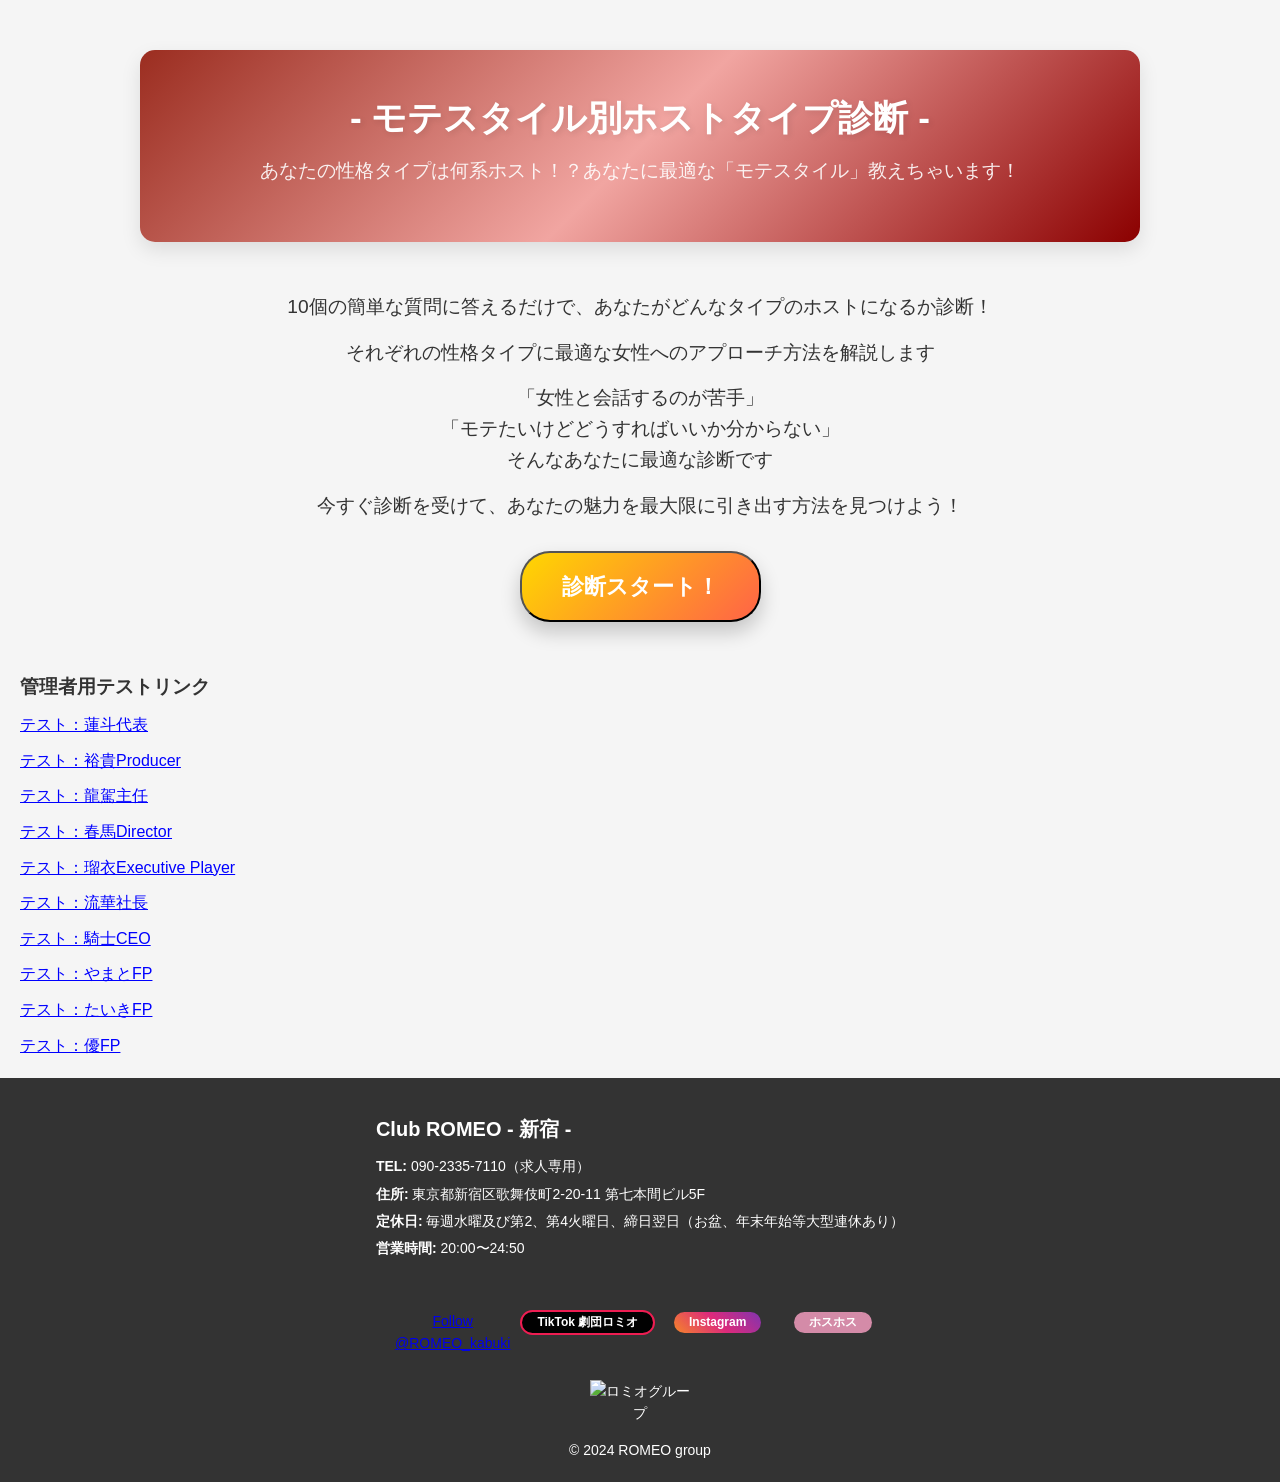
==== commit d58635c8: "Update index.html" ====
--- a/index.html
+++ b/index.html
@@ -5,7 +5,7 @@
   <meta name="viewport" content="width=device-width, initial-scale=1.0">  
   <meta name="description" content="ロミオグループ特設求人ページへようこそ。ホスト業界でのキャリアをスタートするチャンスです。">
   <meta name="keywords" content="ホスト,求人,ロミオグループ,体験入店,ホストクラブ">
-  <title>性格タイプ診断サイト</title>  
+  <title>モテスタイル別ホストタイプ診断</title>  
   <link rel="stylesheet" href="style.css"> 
   <link href="https://cdnjs.cloudflare.com/ajax/libs/font-awesome/5.15.4/css/all.min.css" rel="stylesheet">
   <script src="script.js" defer></script>
@@ -15,12 +15,13 @@
   <!-- TOPページ -->  
   <section id="top-page"> 
  <header id="top-page">  
-    <h1>- 性格タイプ別モテ方診断 -</h1>  
-    <p>自分の性格タイプに合った、女性の攻略法を見つけよう！</p>  
+    <h1>- モテスタイル別ホストタイプ診断 -</h1>  
+    <p>あなたの性格タイプは何系ホスト！？あなたに最適な「モテスタイル」教えちゃいます！</p>  
     
 </header> 
   <section class="start">
-  <p>10個の簡単な質問に答えるだけで、モテるためのポイントがわかる！</p>  
+  <p>10個の簡単な質問に答えるだけで、あなたがどんなタイプのホストになるか診断！</p> 
+     <p>それぞれの性格タイプに最適な女性へのアプローチ方法を解説します</p>
     <p>「女性と会話するのが苦手」<br>「モテたいけどどうすればいいか分からない」<br>そんなあなたに最適な診断です</p>  
     <p>今すぐ診断を受けて、あなたの魅力を最大限に引き出す方法を見つけよう！</p>  
     <button id="start-quiz-button" class="start-quiz-button">診断スタート！</button>  
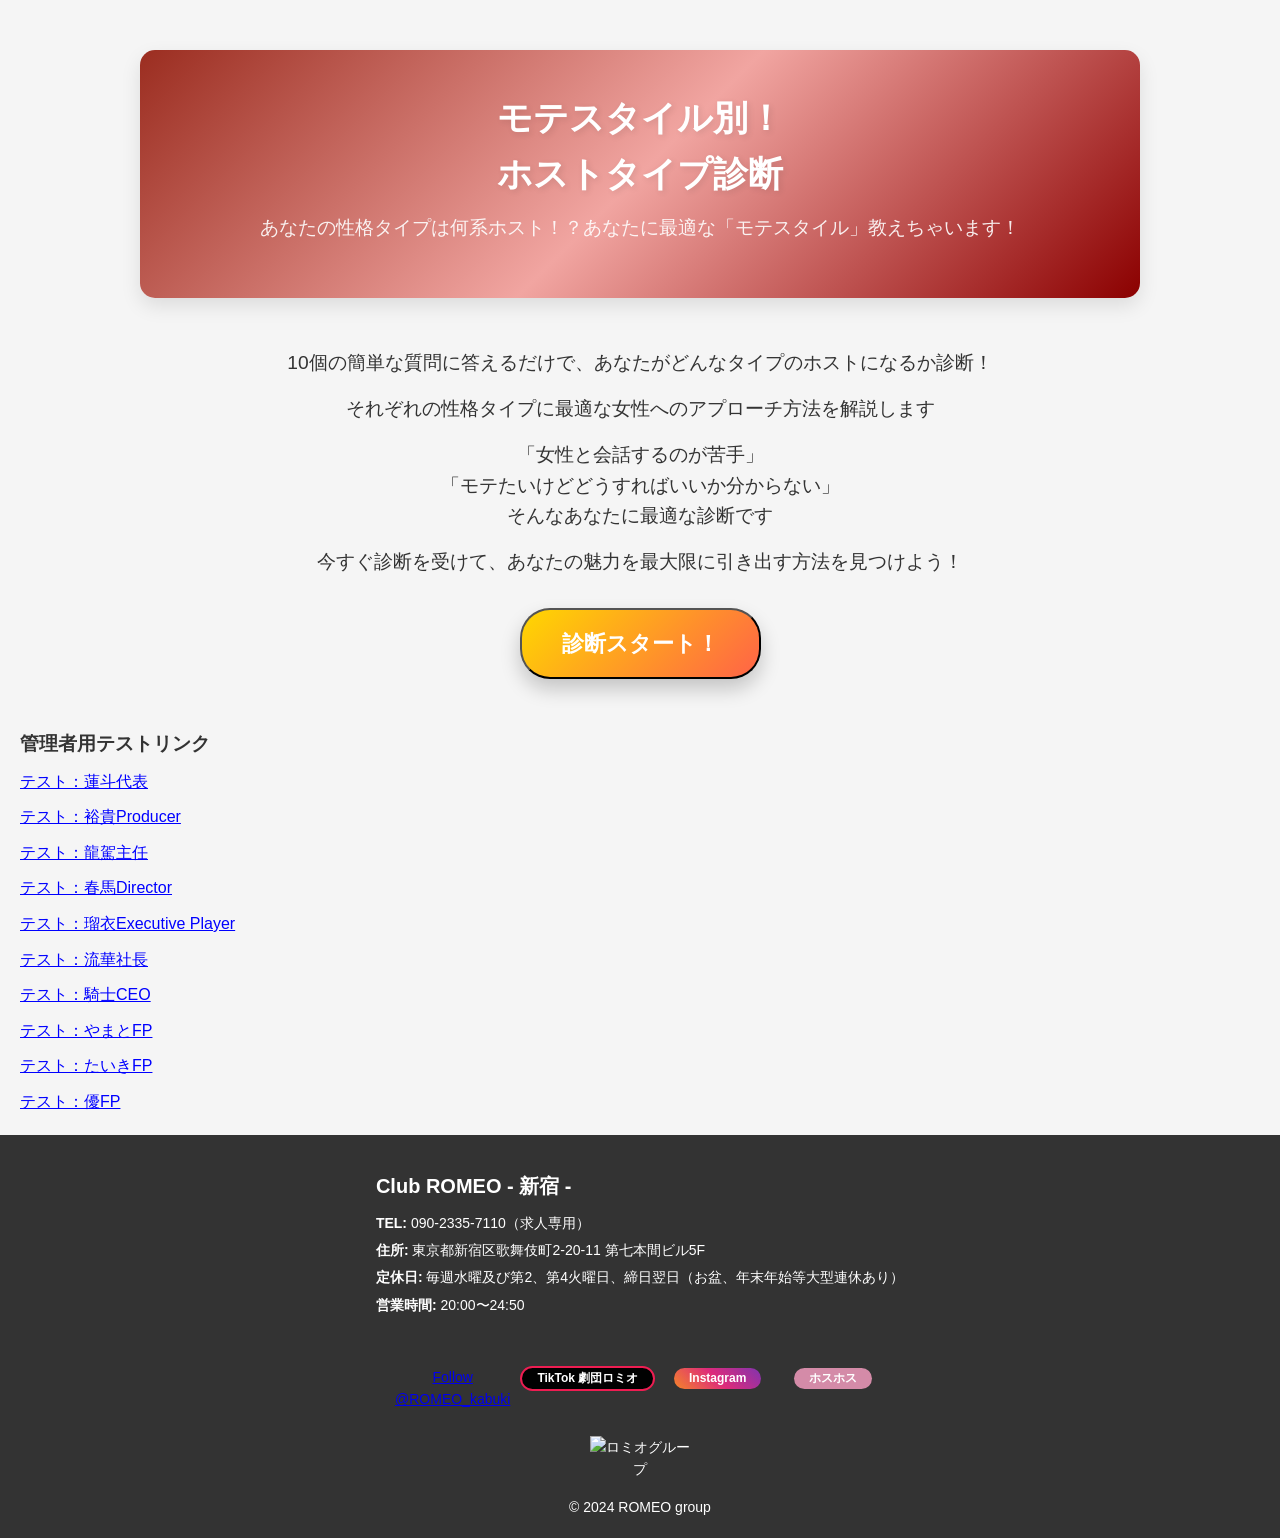
==== commit 29cb3437: "Update index.html" ====
--- a/index.html
+++ b/index.html
@@ -15,7 +15,7 @@
   <!-- TOPページ -->  
   <section id="top-page"> 
  <header id="top-page">  
-    <h1>- モテスタイル別ホストタイプ診断 -</h1>  
+    <h1>モテスタイル別！<br>ホストタイプ診断</h1>  
     <p>あなたの性格タイプは何系ホスト！？あなたに最適な「モテスタイル」教えちゃいます！</p>  
     
 </header> 
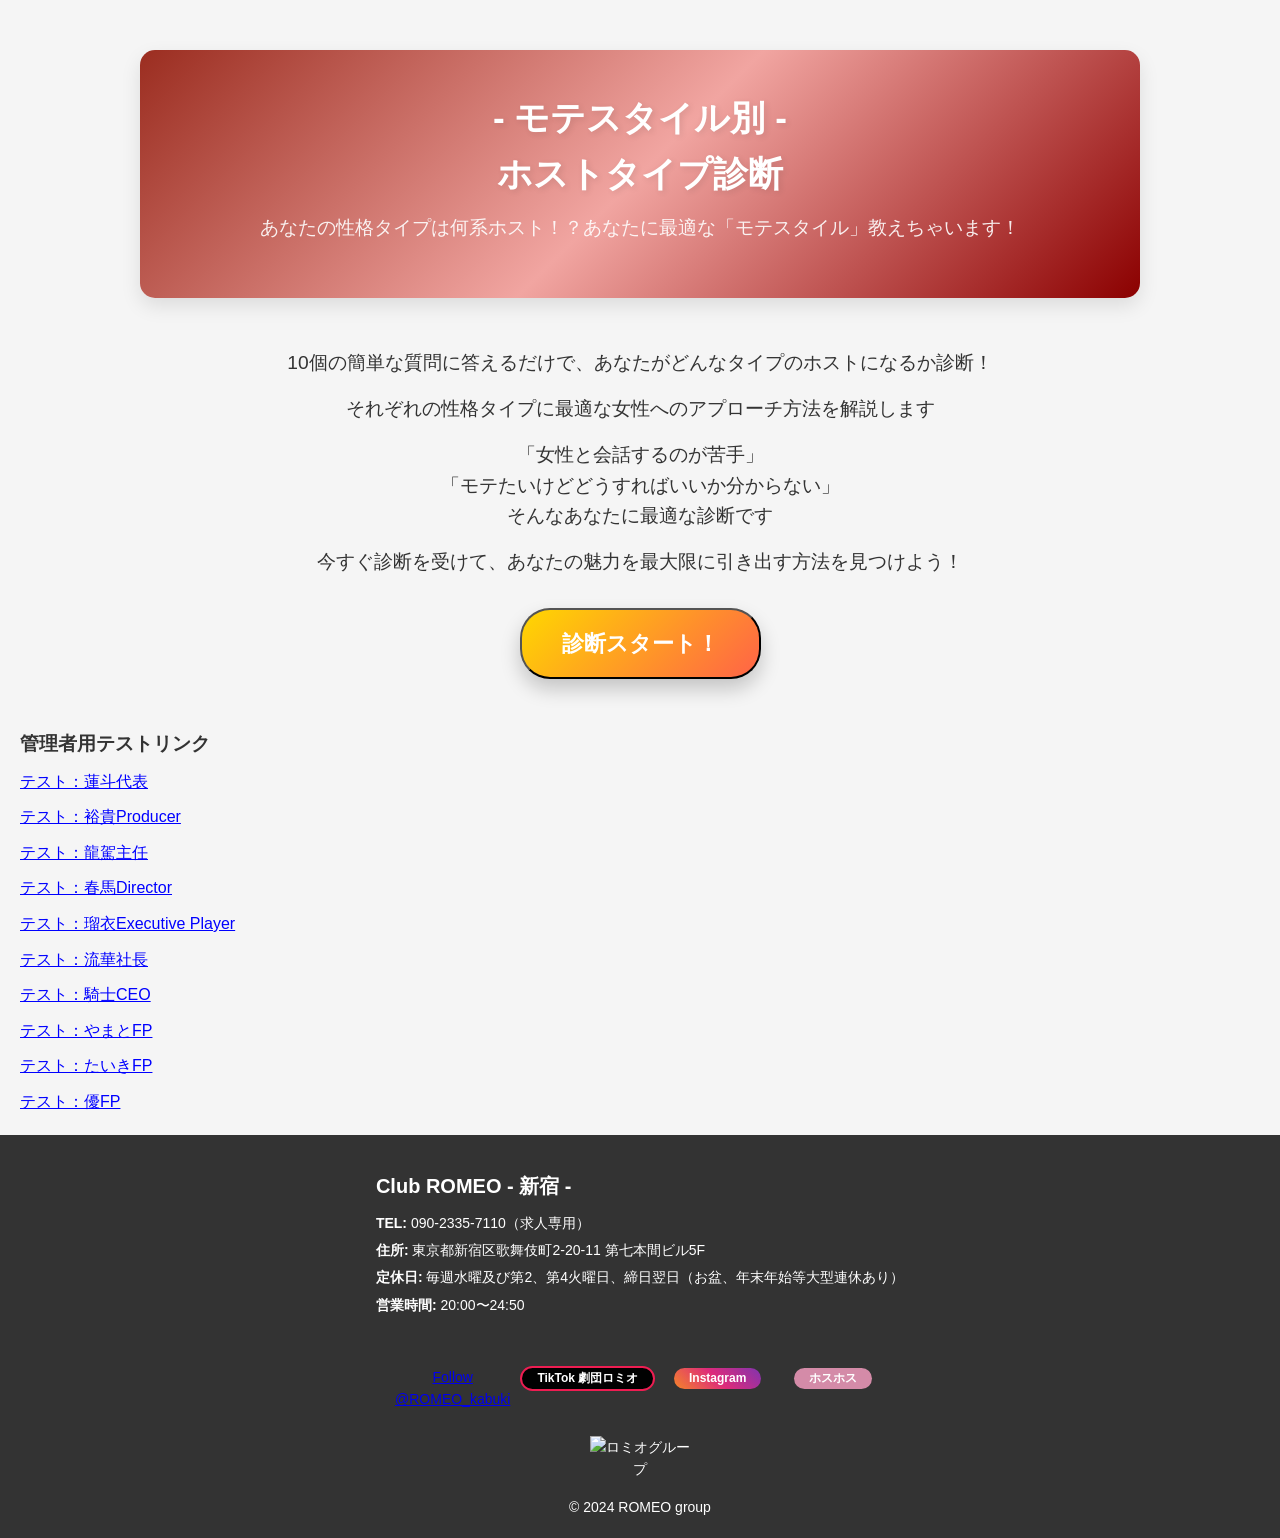
==== commit 881e569c: "Update index.html" ====
--- a/index.html
+++ b/index.html
@@ -15,7 +15,7 @@
   <!-- TOPページ -->  
   <section id="top-page"> 
  <header id="top-page">  
-    <h1>モテスタイル別！<br>ホストタイプ診断</h1>  
+    <h1>- モテスタイル別 -<br>ホストタイプ診断</h1>  
     <p>あなたの性格タイプは何系ホスト！？あなたに最適な「モテスタイル」教えちゃいます！</p>  
     
 </header> 
--- a/style.css
+++ b/style.css
@@ -1393,7 +1393,7 @@
   display: flex; /* 横並び */
   align-items: center; /* 垂直方向中央揃え */
   justify-content: center; /* 水平方向中央揃え */
-  gap: 20px; /* 各要素間の間隔 */
+  gap: 10px; /* 各要素間の間隔 */
   margin-bottom: 20px; /* 下部余白 */
 }
 
@@ -1408,7 +1408,7 @@
 
 /* 名前のスタイル */
 #senior-name {
-  font-size: 2rem; /* 大きい文字サイズ */
+  font-size: 1.8rem; /* 大きい文字サイズ */
   font-weight: bold; /* 太字で強調 */
   color: #333; /* ダークカラー */
   margin: 50px 0 5px; /* 上下の余白調整 */
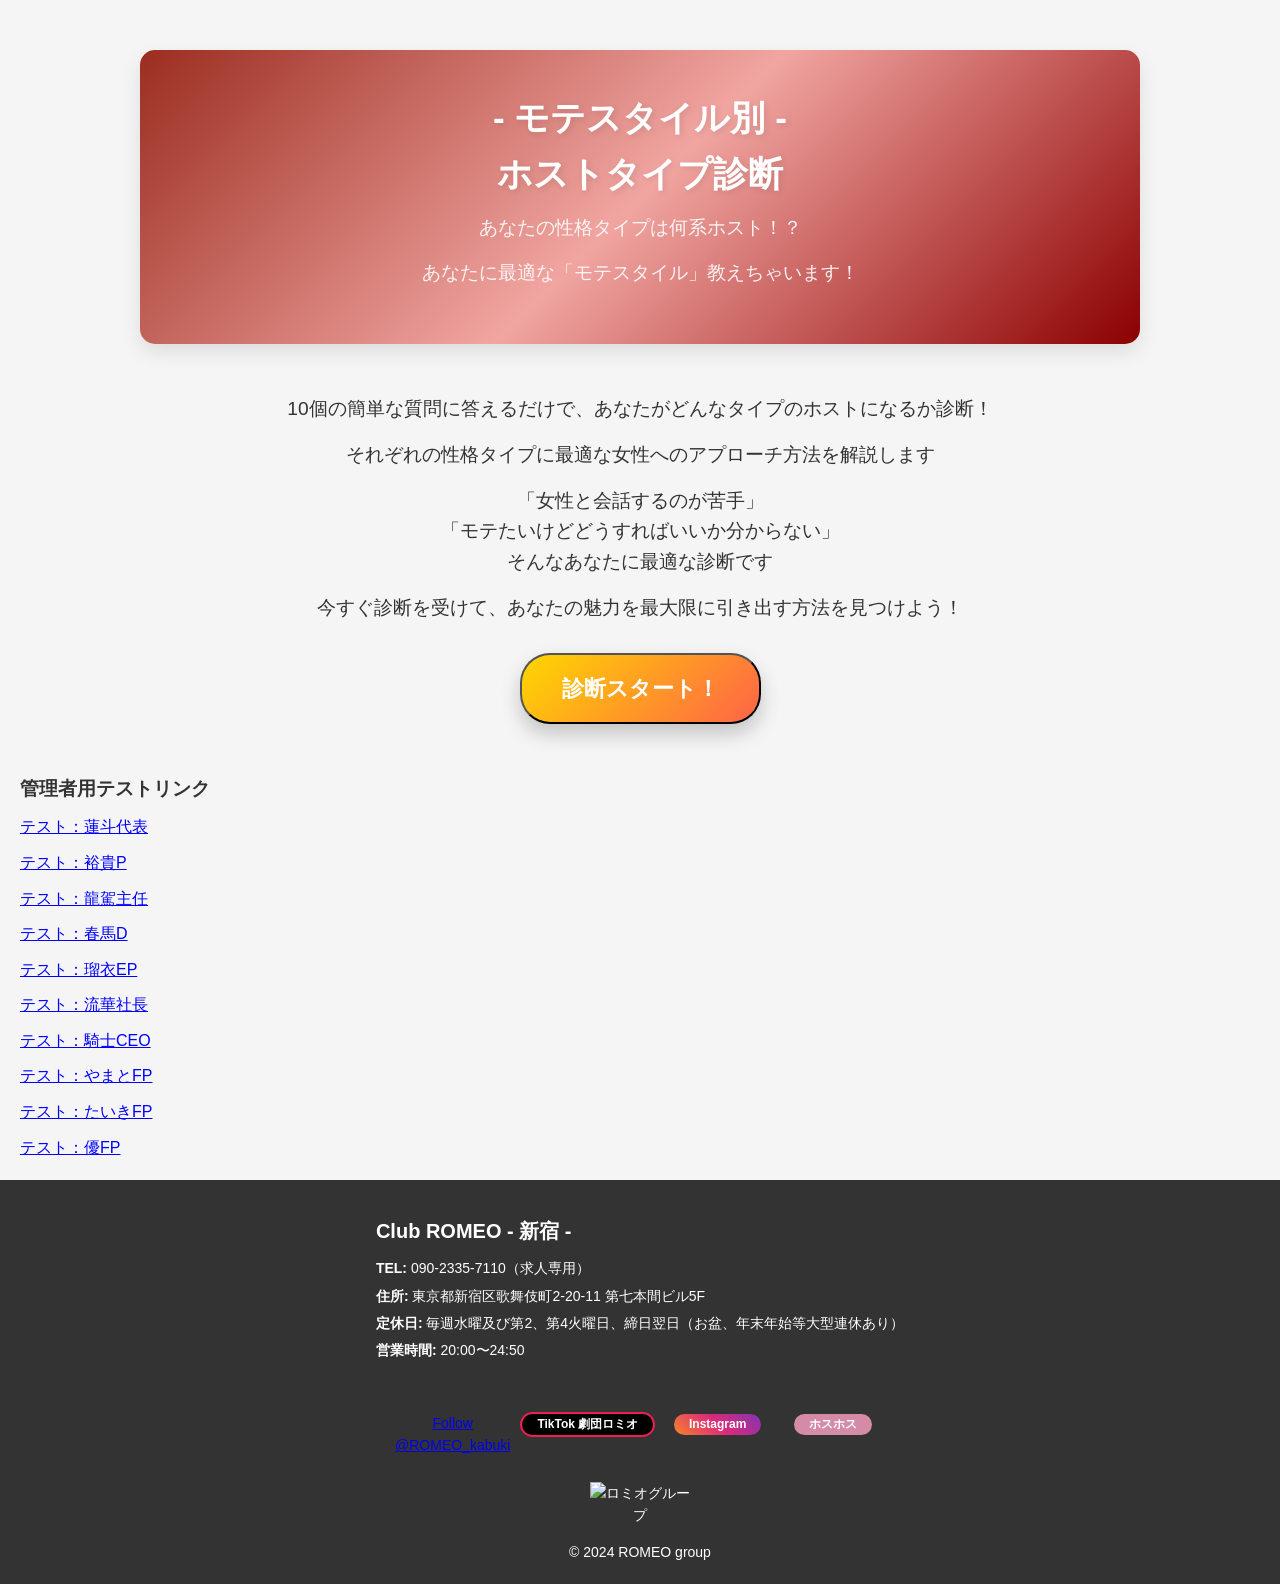
==== commit d253384f: "Update index.html" ====
--- a/index.html
+++ b/index.html
@@ -16,7 +16,7 @@
   <section id="top-page"> 
  <header id="top-page">  
     <h1>- モテスタイル別 -<br>ホストタイプ診断</h1>  
-    <p>あなたの性格タイプは何系ホスト！？あなたに最適な「モテスタイル」教えちゃいます！</p>  
+    <p>あなたの性格タイプは何系ホスト！？</p><p>あなたに最適な「モテスタイル」教えちゃいます！</p>  
     
 </header> 
   <section class="start">
